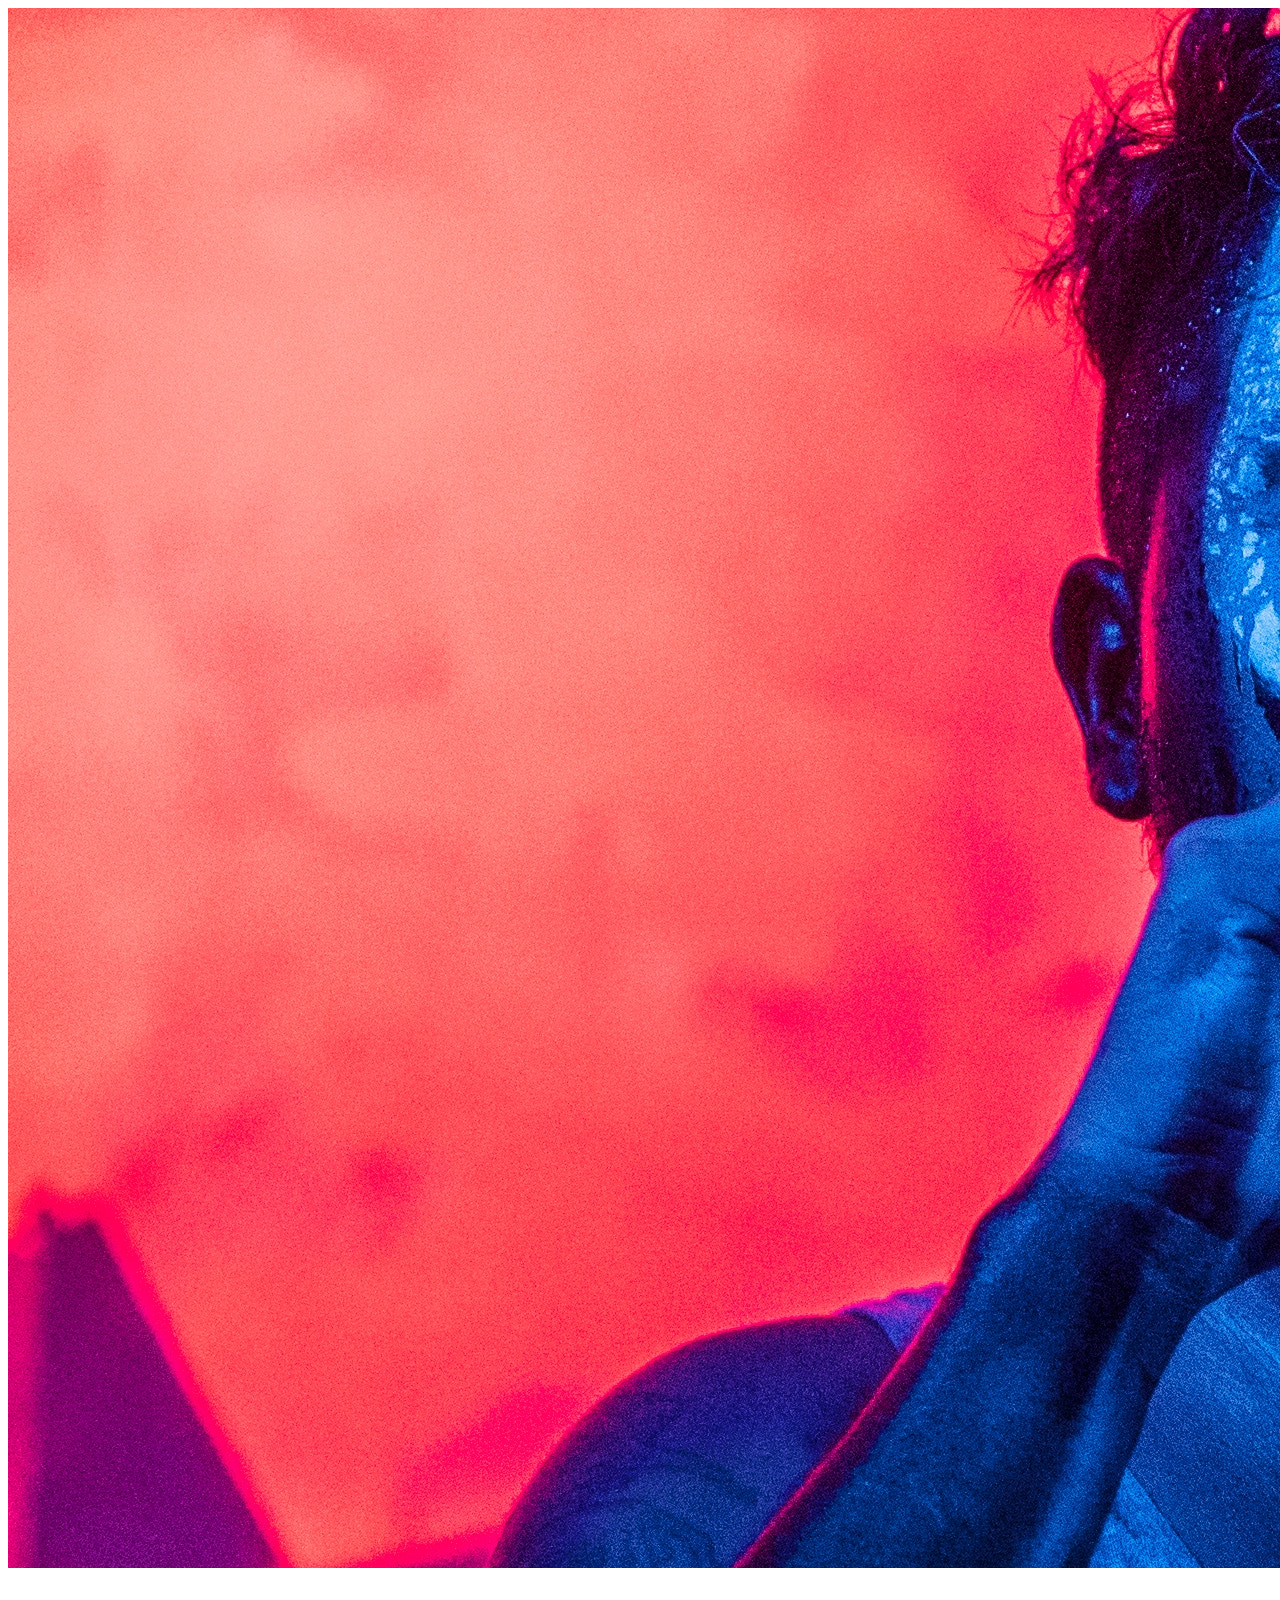
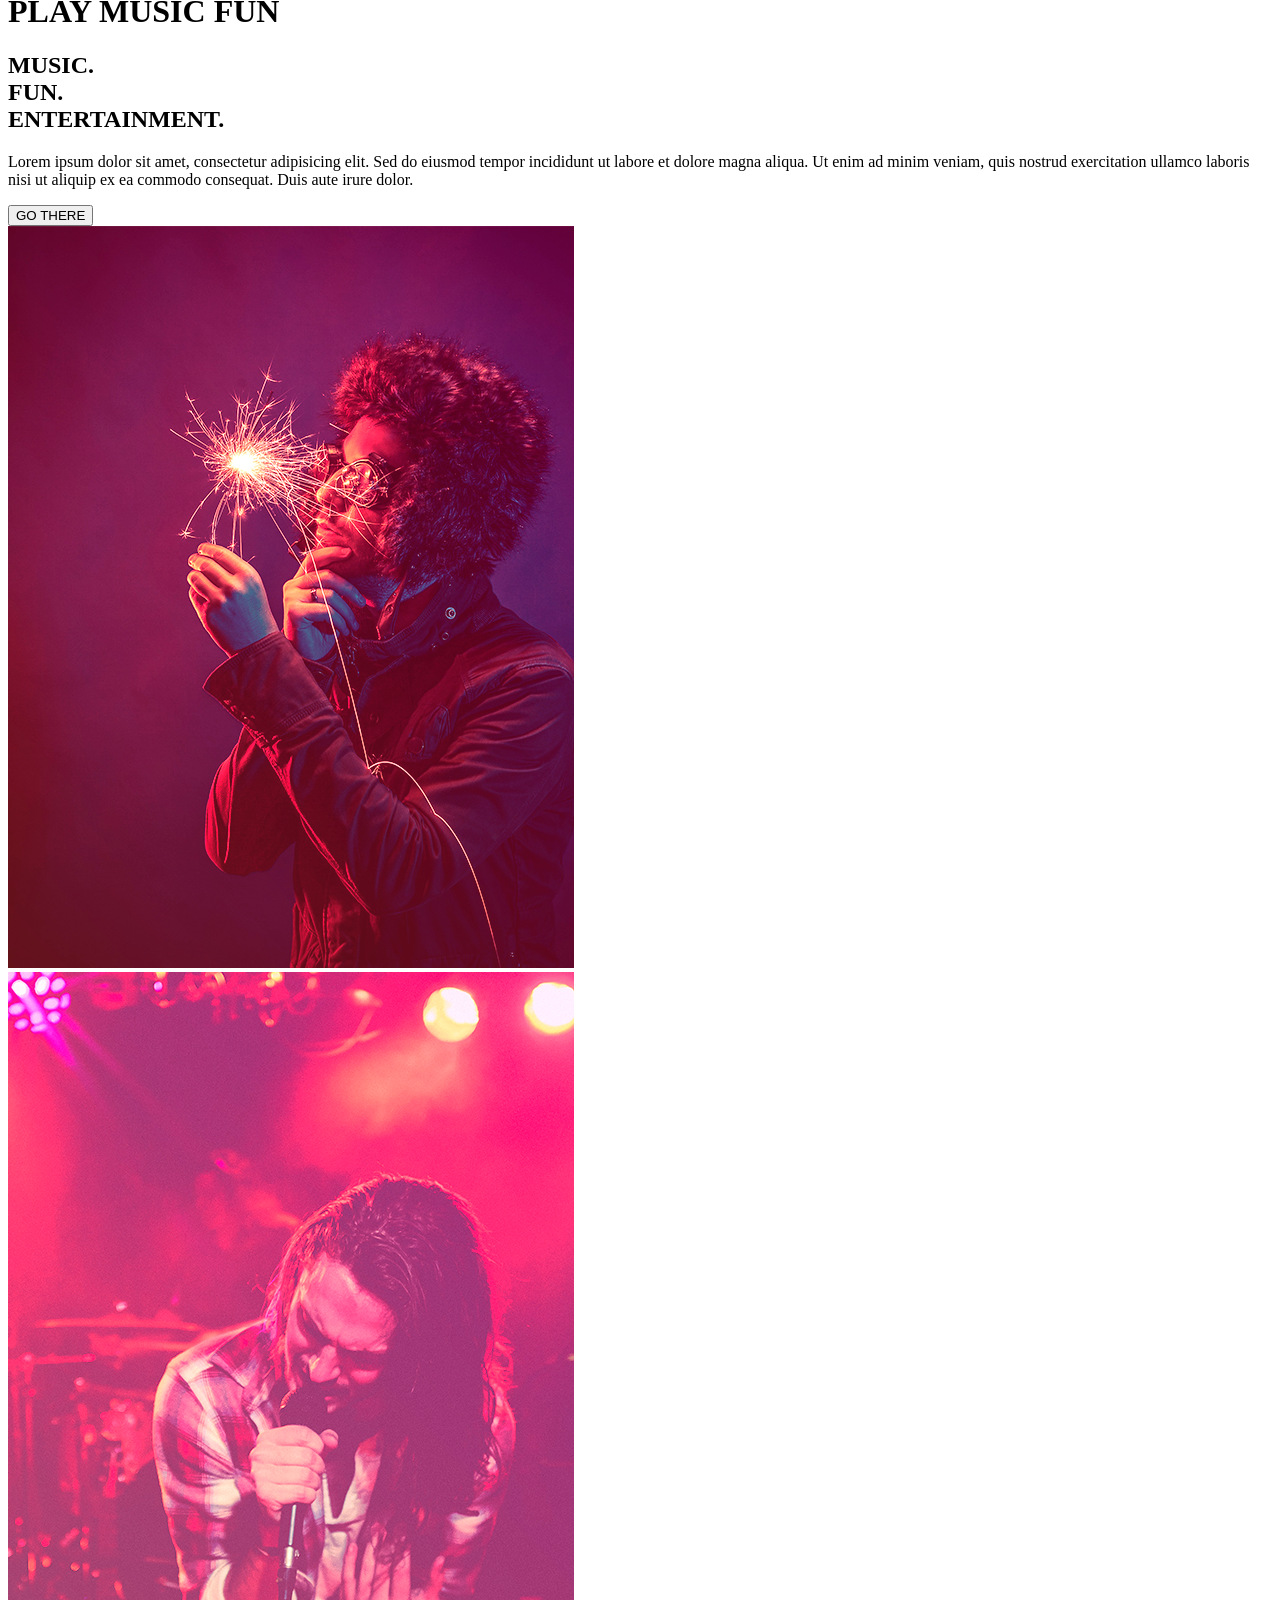
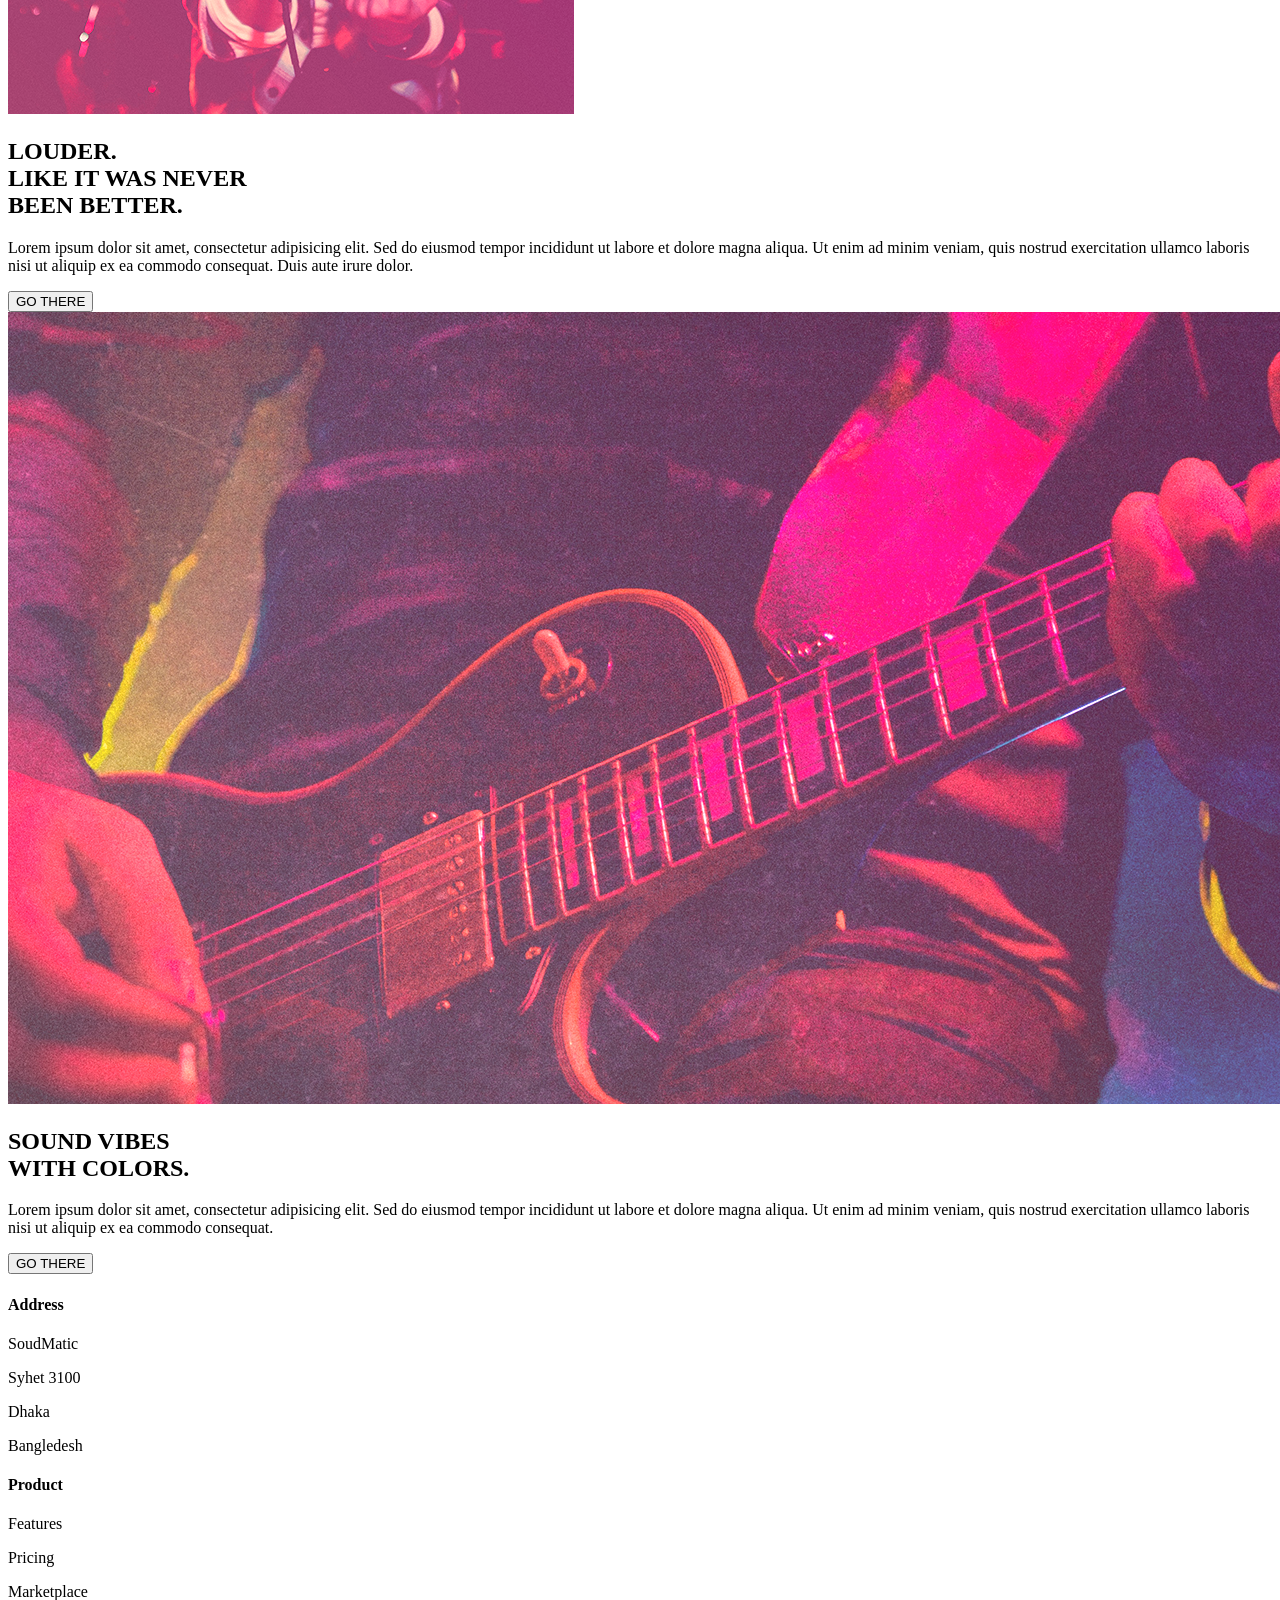
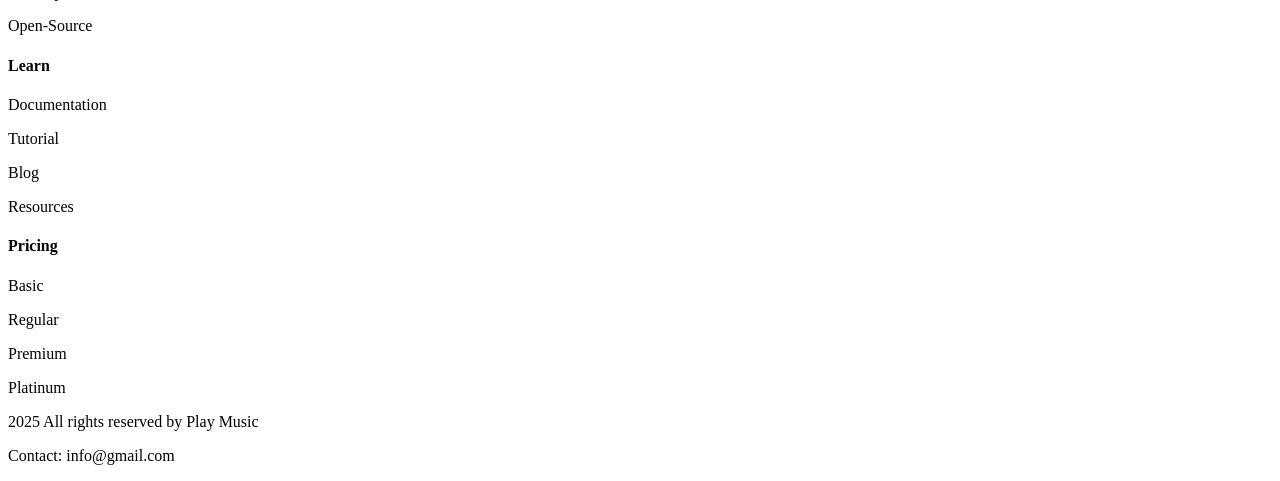
==== Music/index.html @ 8d4f2a79 "JS-Primer commit del proyecto music" ====
<!DOCTYPE html>
<html lang="es">
<head>
<meta charset="UTF-8">
<title>Music Fun</title>
<link rel="stylesheet" href="styles/styles.css">
</head>
<body>
    <header>
        <img src="assets/images/angel.jpg" alt="imagen1">
        <h1>PLAY <span>MUSIC</span> FUN</h1>
    </header>
    <section>
        <div>
            <h2><span>MUSIC.</span><br>
                FUN.<br>
                ENTERTAINMENT.
            </h2>
            <p>Lorem ipsum dolor sit amet, consectetur adipisicing elit.
                Sed do eiusmod tempor incididunt ut labore et dolore
                magna aliqua. Ut enim ad minim veniam, quis nostrud
                exercitation ullamco laboris nisi ut aliquip ex ea
                commodo consequat. Duis aute irure dolor.
            </p>
            <button>GO THERE</button>
        </div>
        <img src="assets/images/matt.png" alt="imagen2">
    </section>
    <section>
        <img src="assets/images/wesley.png" alt="imagen3">
        <div>
            <h2><span>LOUDER.</span><br>
                LIKE IT WAS NEVER<br>
                BEEN BETTER.
            </h2>
            <p>Lorem ipsum dolor sit amet, consectetur adipisicing elit.
                Sed do eiusmod tempor incididunt ut labore et dolore
                magna aliqua. Ut enim ad minim veniam, quis nostrud
                exercitation ullamco laboris nisi ut aliquip ex ea
                commodo consequat. Duis aute irure dolor.
            </p>
            <button>GO THERE</button>
        </div>
    </section>
    <section>
        <img src="assets/images/raptis.png" alt="imagen4            ">
        <div>
            <h2>SOUND VIBES<br>
                WITH COLORS.
            </h2>
            <p>Lorem ipsum dolor sit amet, consectetur adipisicing elit.
                Sed do eiusmod tempor incididunt ut labore et dolore
                magna aliqua. Ut enim ad minim veniam, quis nostrud
                exercitation ullamco laboris nisi ut aliquip ex ea
                commodo consequat.
            </p>
            <button>GO THERE</button>
        </div>
    </section>
    <footer>
        <div>
            <div>
                <h4>Address</h4>
                <p>SoudMatic</p>
                <p>Syhet 3100</p>
                <p>Dhaka</p>
                <p>Bangledesh</p>
            </div>
            <div>
                <h4>Product</h4>
                <p>Features</p>
                <p>Pricing</p>
                <p>Marketplace</p>
                <p>Open-Source</p>
            </div>
            <div>
                <h4>Learn</h4>
                <p>Documentation</p>
                <p>Tutorial</p>
                <p>Blog</p>
                <p>Resources</p>
            </div>
            <div>
                <h4>Pricing</h4>
                <p>Basic</p>
                <p>Regular</p>
                <p>Premium</p>
                <p>Platinum</p>
            </div>
        </div>
        <div>
            <p>2025 All rights reserved by Play Music</p>
            <p>Contact: info@gmail.com</p>
        </div>
    </footer>
</body>
</html>
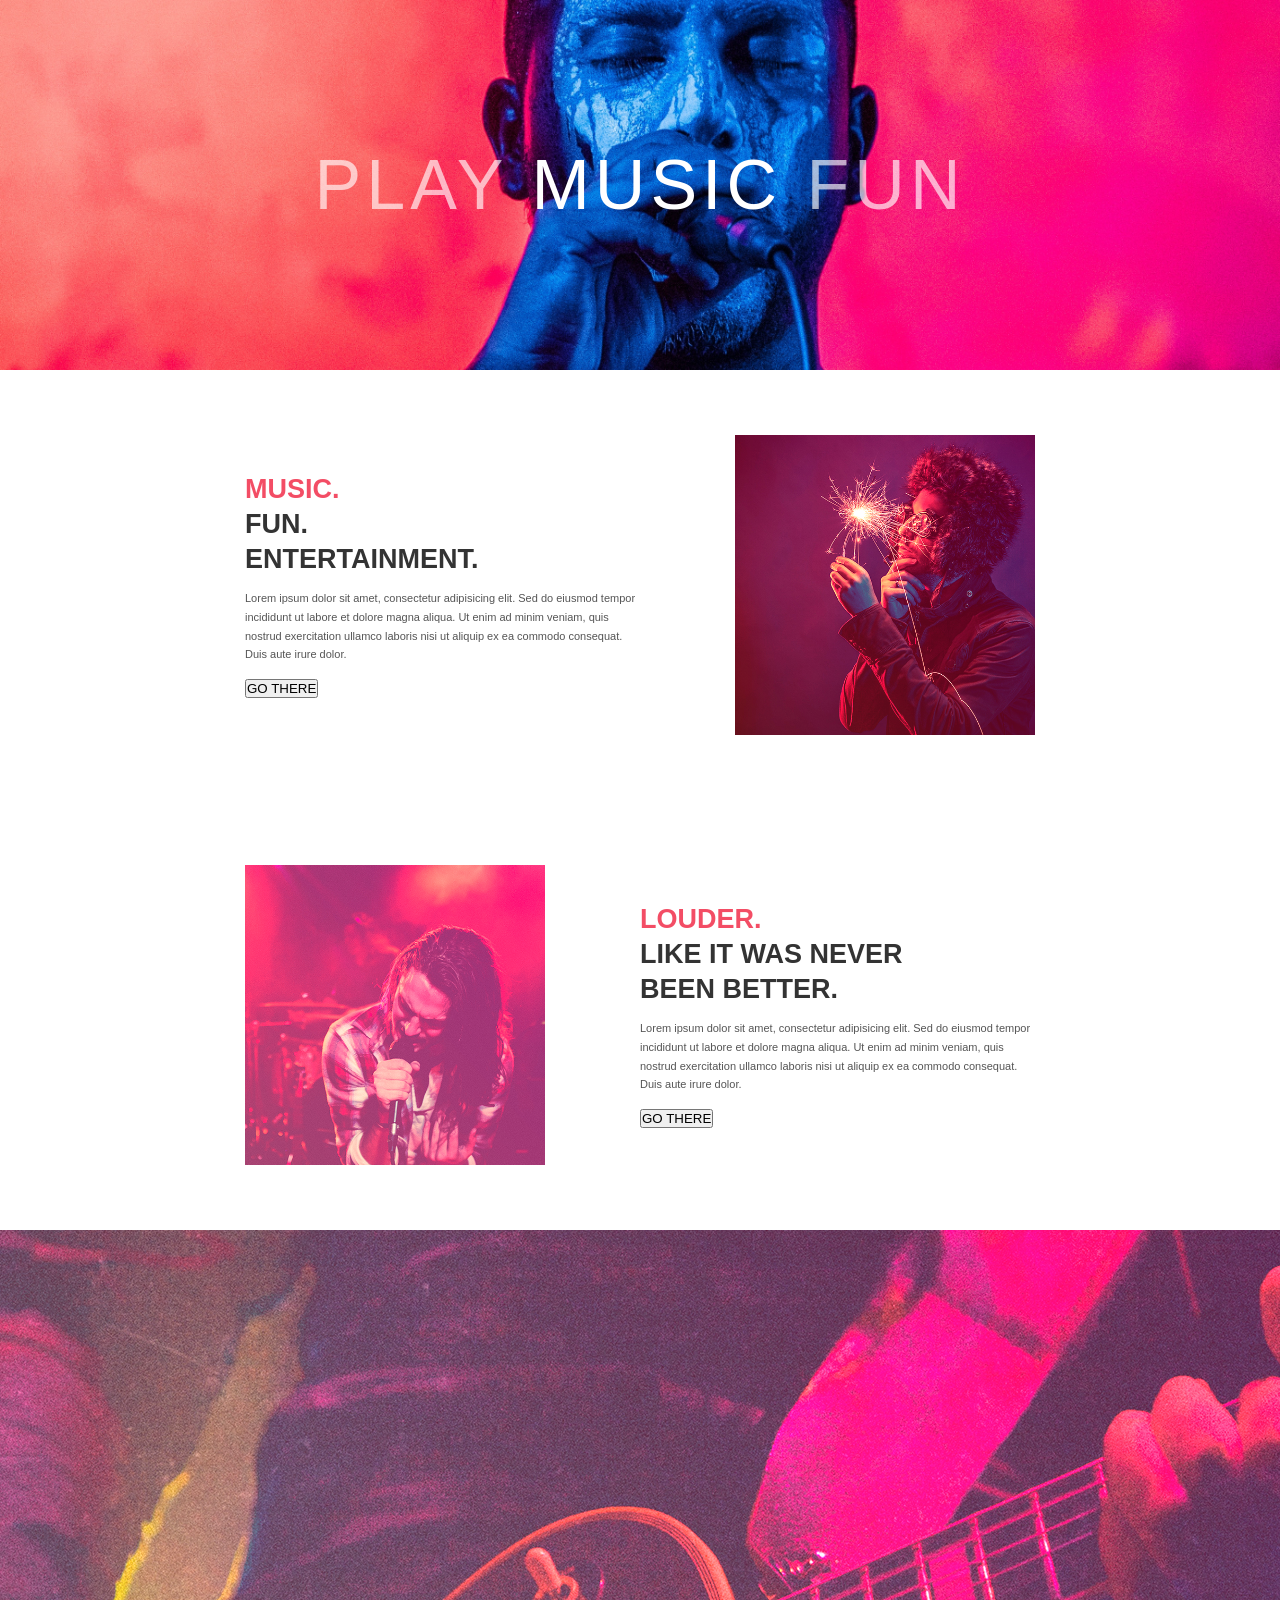
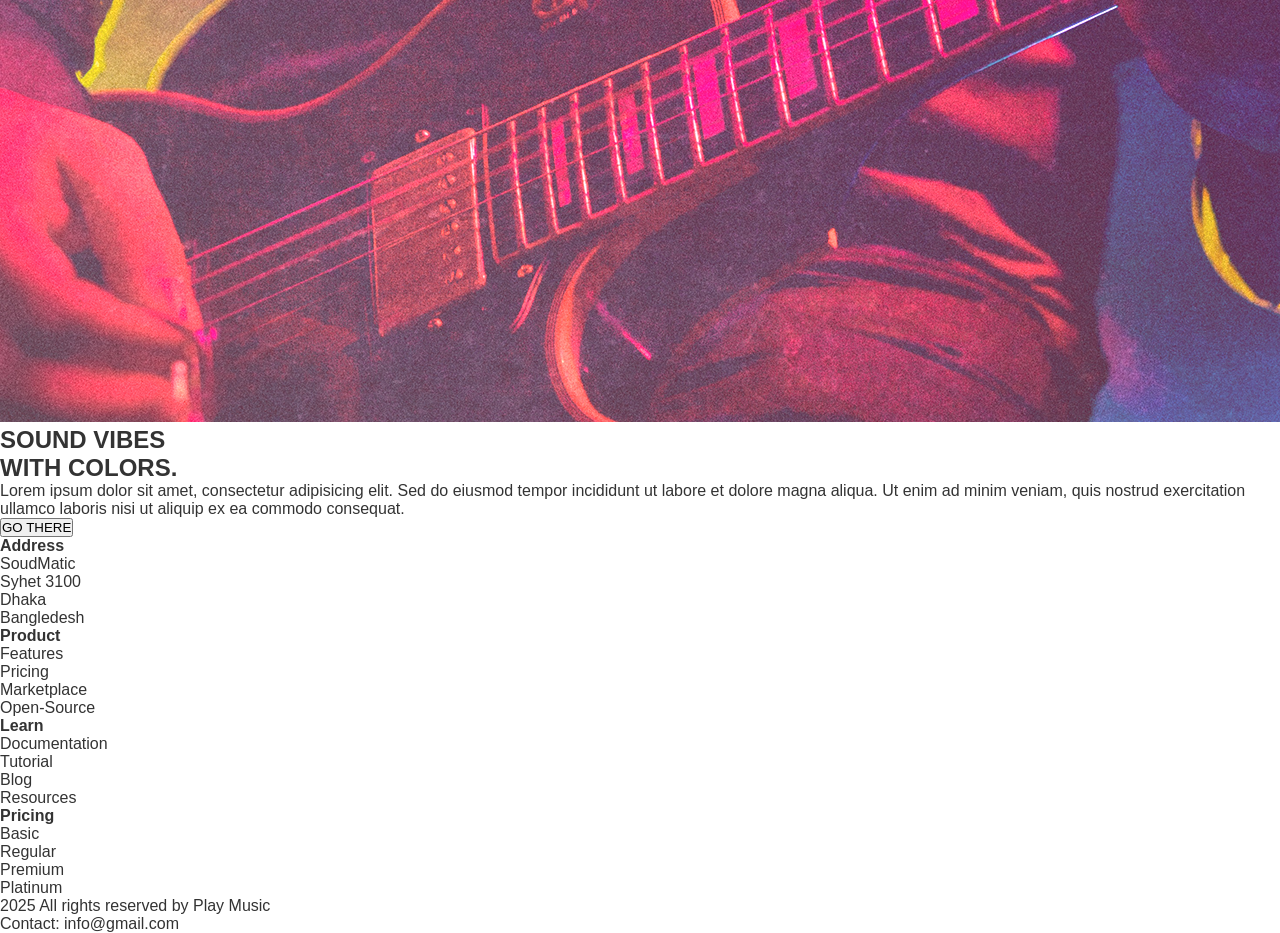
==== commit 7d5fd777: "JS-Segundo commit (se empieza a hacer el css)" ====
--- a/Music/index.html
+++ b/Music/index.html
@@ -3,7 +3,7 @@
 <html lang="es">
 <head>
 <meta charset="UTF-8">
-<title>Music Fun</title>
+<title>Proyecto Music</title>
 <link rel="stylesheet" href="styles/styles.css">
 </head>
 <body>
@@ -11,8 +11,8 @@
         <img src="assets/images/angel.jpg" alt="imagen1">
         <h1>PLAY <span>MUSIC</span> FUN</h1>
     </header>
-    <section>
-        <div>
+    <section class="music">
+        <div class="textoM">
             <h2><span>MUSIC.</span><br>
                 FUN.<br>
                 ENTERTAINMENT.
@@ -27,9 +27,9 @@
         </div>
         <img src="assets/images/matt.png" alt="imagen2">
     </section>
-    <section>
+    <section class="music dos">
         <img src="assets/images/wesley.png" alt="imagen3">
-        <div>
+        <div class="textoM">
             <h2><span>LOUDER.</span><br>
                 LIKE IT WAS NEVER<br>
                 BEEN BETTER.
@@ -44,7 +44,7 @@
         </div>
     </section>
     <section>
-        <img src="assets/images/raptis.png" alt="imagen4            ">
+        <img src="assets/images/raptis.png" alt="imagen4">
         <div>
             <h2>SOUND VIBES<br>
                 WITH COLORS.
--- a/Music/styles/styles.css
+++ b/Music/styles/styles.css
@@ -0,0 +1,70 @@
+* {
+    margin: 0;
+    padding: 0;
+    box-sizing: border-box;
+}
+body {
+    font-family: Arial, sans-serif;
+    color: #333;
+}
+header {
+    height: 370px;
+    position: relative;
+    display: flex;
+    justify-content: center;
+    align-items: center;
+    overflow: hidden;
+}
+header img {
+    position: absolute;
+    width: 100%;
+    height: 100%;
+    object-fit: cover;
+}
+header h1 {
+    position:relative;
+    color: #ffffffa6;
+    font-size: 70px;
+    font-weight: 300;
+    letter-spacing: 5px;
+}
+header h1 span{
+    color: #ffffff;
+    font-weight: 400;
+}
+.music{
+    max-width: 850px;
+    min-height: 430px;
+    margin: auto;
+    padding: 60px 30px;
+    display: flex;
+    align-items: center;
+    justify-content: space-between;
+    gap: 45px;
+}
+.textoM{
+    width: 50%;
+    
+}
+.textoM h2{
+    font-size: 27px;    
+    line-height: 1.3;
+    font-weight: bold;
+    margin-bottom:12px ;
+    color: #333333;
+}
+.textoM h2 span {
+    color: #f34d65;
+}
+.textoM p {
+    font-size: 11px;
+    line-height: 1.7;
+    color: #555555;
+    margin-bottom: 15px;
+}
+.music img {
+    width: 38%;
+    height: 300px;
+    object-fit: cover;
+}
+
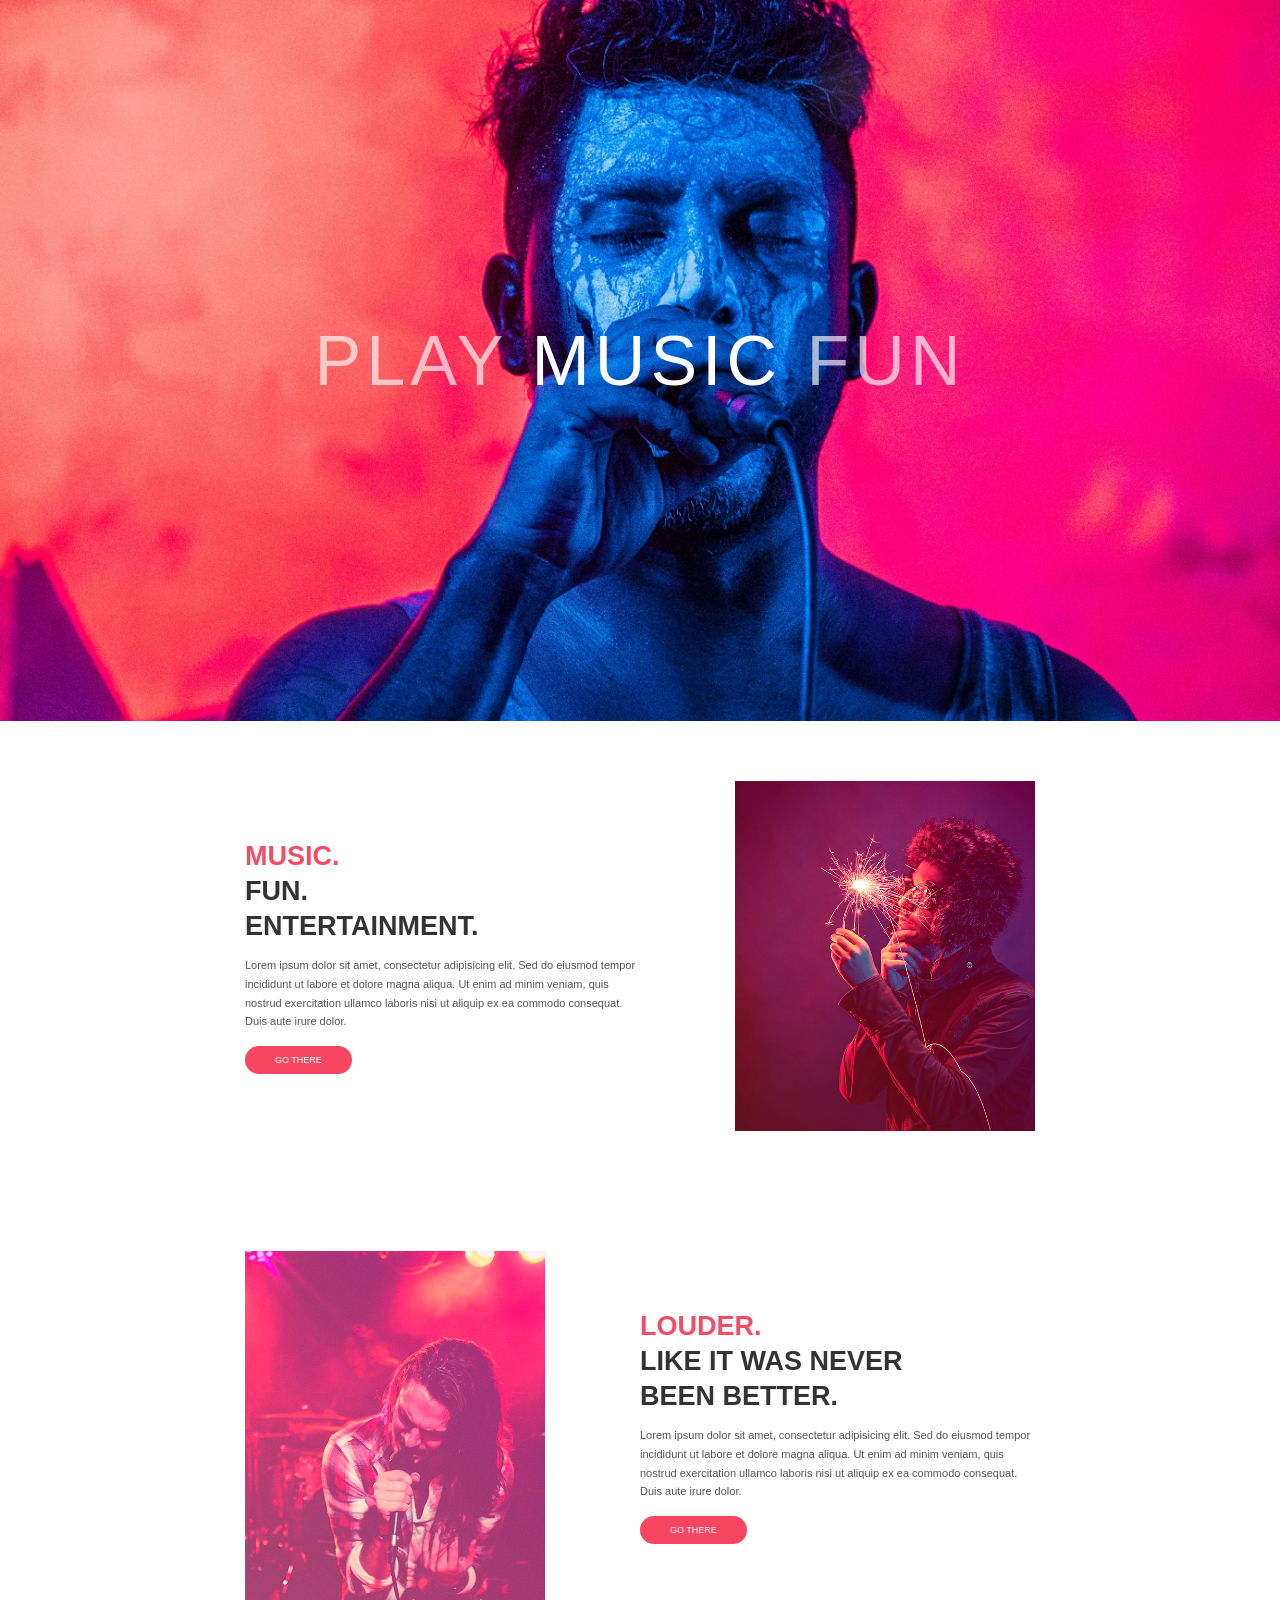
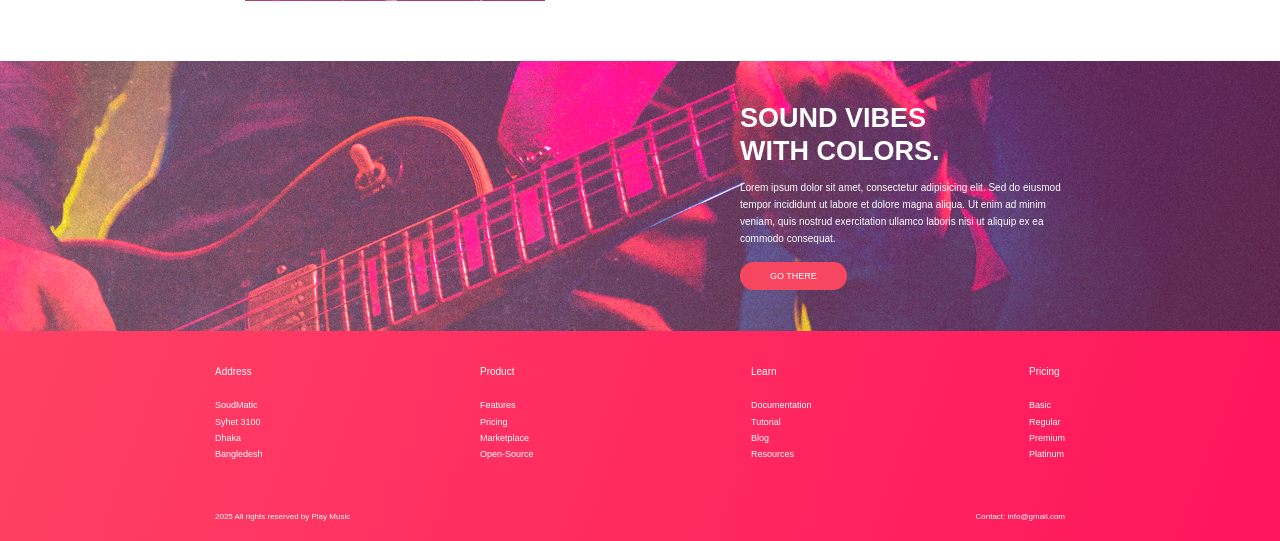
==== commit ecb7f4d4: "JS-Tercer commit continuacion del css" ====
--- a/Music/index.html
+++ b/Music/index.html
@@ -43,7 +43,7 @@
             <button>GO THERE</button>
         </div>
     </section>
-    <section>
+    <section class="banner">
         <img src="assets/images/raptis.png" alt="imagen4">
         <div>
             <h2>SOUND VIBES<br>
@@ -59,7 +59,7 @@
         </div>
     </section>
     <footer>
-        <div>
+        <div class="columnas">
             <div>
                 <h4>Address</h4>
                 <p>SoudMatic</p>
@@ -89,7 +89,7 @@
                 <p>Platinum</p>
             </div>
         </div>
-        <div>
+        <div class="datos">
             <p>2025 All rights reserved by Play Music</p>
             <p>Contact: info@gmail.com</p>
         </div>
--- a/Music/styles/styles.css
+++ b/Music/styles/styles.css
@@ -8,21 +8,19 @@
     color: #333;
 }
 header {
-    height: 370px;
+    width: 100%;
     position: relative;
     display: flex;
     justify-content: center;
     align-items: center;
-    overflow: hidden;
 }
 header img {
-    position: absolute;
     width: 100%;
-    height: 100%;
-    object-fit: cover;
+    height: auto;
+    display: block;
 }
 header h1 {
-    position:relative;
+    position: absolute;
     color: #ffffffa6;
     font-size: 70px;
     font-weight: 300;
@@ -64,7 +62,86 @@
 }
 .music img {
     width: 38%;
-    height: 300px;
+    height: 350px;
     object-fit: cover;
 }
+.dos {
+    flex-direction: row;
+}
+.dos img {
+    width: 38%;
+    height: 350px;
+}
+button {
+    background: #f74760;
+    color: white;
+    border: none;
+    border-radius: 25px;
+    padding: 9px 30px;
+    font-size: 9px;
+    cursor: pointer;
+}
+.banner {
+    height: 270px;
+    position: relative;
+    display: flex;
+    align-items: center;
+    justify-content: flex-start;
+    padding: 35px 0;
+    overflow: hidden;
+    color: #ffffff;
+}
+.banner img {
+    position: absolute;
+    width: 100%;
+    height: 100%;
+    object-fit: cover;
+    top: 0;
+    left: 0;
+    z-index: 0;
+}
+.banner div {
+    position: relative;
+    width: 340px;
+    left: calc(50% + 100px);
+}
+.banner h2 {
+    font-size: 27px;
+    line-height: 1.2;
+    margin-bottom: 12px;
+}
+.banner p {
+    font-size: 10px;
+    line-height: 1.7;
+    margin-bottom: 15px;
+}
+footer {
+    background: linear-gradient(110deg, #ff4164, #ff155c);
+    color: white;
+    padding: 35px 8% 20px;
+}
+.columnas {
+    display: flex;
+    justify-content: space-between;
+    max-width: 850px;
+    margin: 0 auto 35px;
+}
+.columnas h4 {
+    font-size: 10px;
+    font-weight: normal;
+    margin-bottom: 20px;
+}
+.columnas p {
+    font-size: 9px;
+    line-height: 1.8;
+}
+.datos {
+    max-width: 850px;
+    margin: auto;
+    padding-top: 15px;
+    display: flex;
+    justify-content: space-between;
+    font-size: 8px;
+}	
 
+
